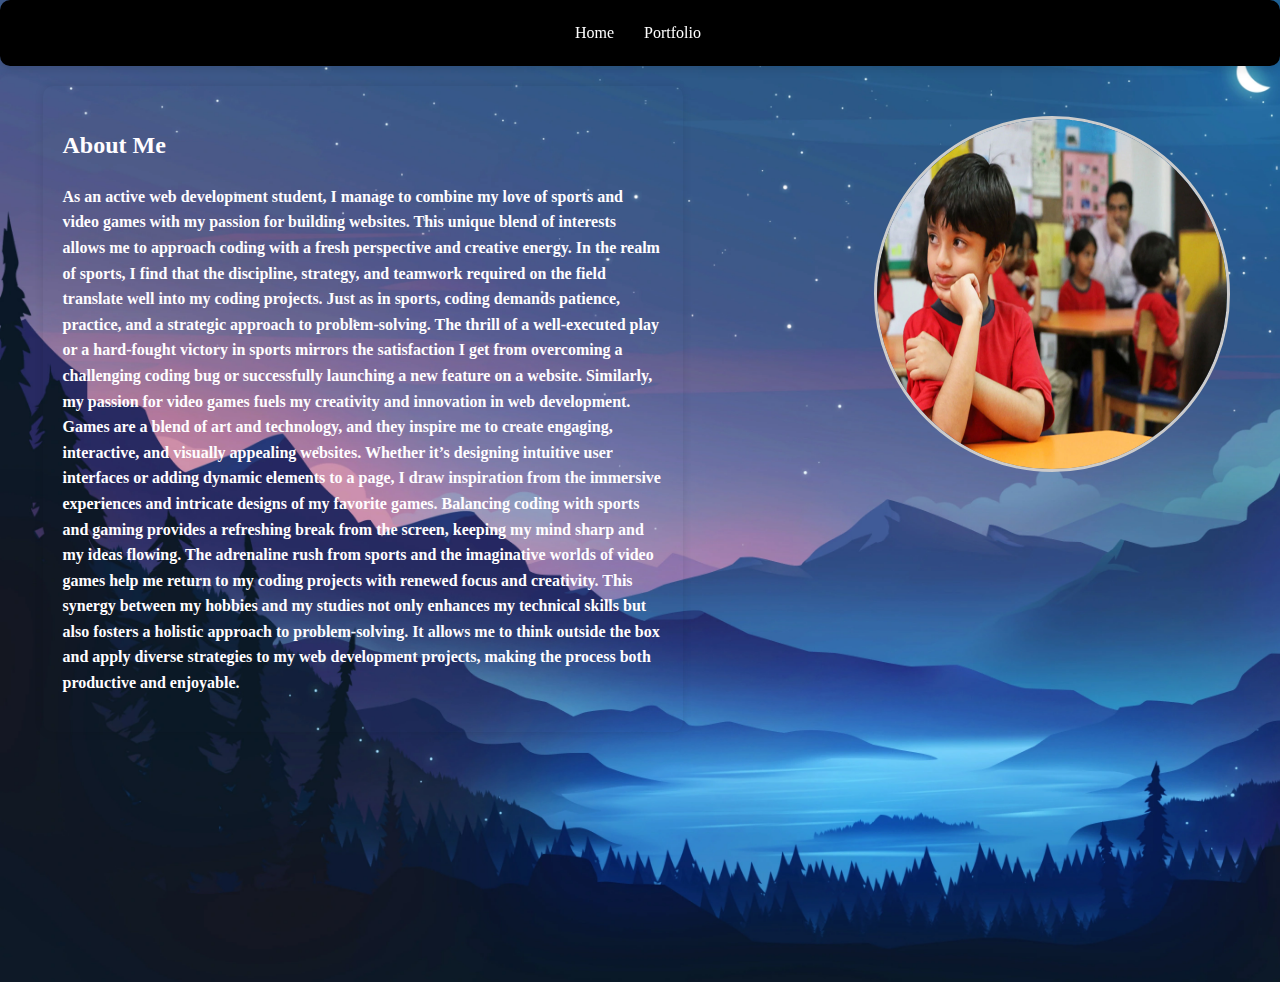
==== About.html @ f2779415 "Made a portfolio page and made a sticky header" ====
<!DOCTYPE html>
<html lang="en">
<head>
    <meta charset="UTF-8">
    <meta name="viewport" content="width=device-width, initial-scale=1.0">
    <title>My Portfolio</title>
    <link rel="stylesheet" href="About.css">
    <link rel="stylesheet" href="homepage.css">
    <link rel="icon" href="images/dxw.jpeg" type="jpeg">
</head>
<header class="sticky-header">
    <nav>
      <ul>
        <li><a href="index.html">Home</a></li>       
        <li><a href="tictactoe.html">Portfolio</a></li>
      </ul>
    </nav>
  </header>
  <body>



<body>

<div class="profile"></div>

    <div class="profile-pic-container">
        <img src="images/hamza.webp" class="profile-pic">
    </div>
    <div class="profile data">
        <section id="about" class="about">
            <h2>About Me</h2>
            <p><b>As an active web development student, I manage to combine my love of sports and video games with my passion for building websites. This unique blend of interests allows me to approach coding with a fresh perspective and creative energy.
    
                In the realm of sports, I find that the discipline, strategy, and teamwork required on the field translate well into my coding projects. Just as in sports, coding demands patience, practice, and a strategic approach to problem-solving. The thrill of a well-executed play or a hard-fought victory in sports mirrors the satisfaction I get from overcoming a challenging coding bug or successfully launching a new feature on a website.
                
                Similarly, my passion for video games fuels my creativity and innovation in web development. Games are a blend of art and technology, and they inspire me to create engaging, interactive, and visually appealing websites. Whether it’s designing intuitive user interfaces or adding dynamic elements to a page, I draw inspiration from the immersive experiences and intricate designs of my favorite games.
                
                Balancing coding with sports and gaming provides a refreshing break from the screen, keeping my mind sharp and my ideas flowing. The adrenaline rush from sports and the imaginative worlds of video games help me return to my coding projects with renewed focus and creativity.
                
                This synergy between my hobbies and my studies not only enhances my technical skills but also fosters a holistic approach to problem-solving. It allows me to think outside the box and apply diverse strategies to my web development projects, making the process both productive and enjoyable.</b> 
            </p>
        </section>    
    
        <h1 class="profile name"></h1>
        <p class="profile disc">

        </p>
    </div>


</div>
   
   

</body>
<script src="About.html"></script>


</html>
---- About.css ----
body {
    margin: 0;
    
    line-height: 1.6;
    background: #f0f0f0;
    color: rgb(255, 253, 255);
    justify-content: center;
    text-align: center;

}



.profile {
    display:flex ;
    justify-content: center;
    flex-direction: row;
    flex-wrap: nowrap;
    align-items: center;

}

text {
    font-family: 'Roboto', sans-serif;
    line-height: 1.6;
    color: rgb(255, 255, 255);
    justify-content: center;
    text-align: right;
    
    

}
.about {
    text-align: left;
    max-width: 600px;
    padding: 20px;
    border-radius: 10px;
    box-shadow: 0 0 10px rgba(0, 0, 0, 0.1);
    margin-right: 555px;
    margin-bottom: 250px;
   
}

.profile-pic-container {
    display: flex;
    justify-content: center;
    margin-bottom: 20px;

}

.profile-pic  {
    width: 350px;
    height: 350px;
    border-radius: 50%;
    overflow: hidden;
    border: 3px solid #ccc;
    background-image: url('images/hamza.webp');
    position: absolute ;
    right: 0;
    top: 50;
    margin-right: 50px;
    margin-top: 50px;
}

.sticky-header {
    position: -webkit-sticky; /* For Safari */
    position: sticky;
    top: 0;
    background-color: #333;
    color: white; /* Ensures text color is white */
    text-align: center;
    z-index: 1000;
    padding: 20px;
    display: flex;
    justify-content: space-between; /* Align items in a row */
    align-items: center;
    box-shadow: 0 4px 8px rgba(0, 0, 0, 0.1);
    background: rgb(0,0,0);
    border-radius: 10px;
}

.sticky-header nav ul {
    list-style: none;
    margin: 0;
    margin-left: 500px;
    display: flex;
}

.sticky-header nav ul li {
    margin: 0 15px;
}

.sticky-header nav ul li a {
    color: white; /* Ensures link text color is white */
    text-decoration: none;
    text-align: center;
}

main {
    padding: 20px;
}
---- homepage.css ----
body {
    background: rgb(194, 201, 205);
    background-image: url('images/4k code.webp');
    background-size:cover
}

.header {
    width: 100%;
    padding: 20px;
    background: rgb(0, 0, 0);
    display: flex;
    flex-direction: column;
    align-items: center;
    justify-content: center;
    color: rgb(0, 0, 0);
    box-shadow: 0 4px 8px rgba(0, 0, 0, 0.1);

}
        
.header nav ul {
    list-style: none;
    padding: 0;
    margin: 0;
    display: flex;
    gap: 20px;
}

.header nav ul li {
    margin: 0;
}

.header nav ul li a {
    color: rgb(61, 51, 51);
    text-decoration: none;
    font-size: 1.2em;
    transition: color 0.3s;
}

.header nav ul li a:hover {
    color: #ddd;
}

.header h1 {
    margin: 20px 0 0;
    font-size: 2.5em;
    font-weight: bold;
}

.container {
    display: flex;
    flex-direction: column;
    align-items: center;
    justify-content: center;
}

#myButton {
    padding: 10px 20px;
    font-size: 1.2em;
    color: white;
    background-color: #007bff;
    border: none;
    border-radius: 5px;
    cursor: pointer;
    transition: background-color 0.3s;
    margin-top: 20px;
}

#myButton:hover {
    background-color: #0056b3;
}

#message {
    margin-top: 20px;
    font-size: 1.5em;
}
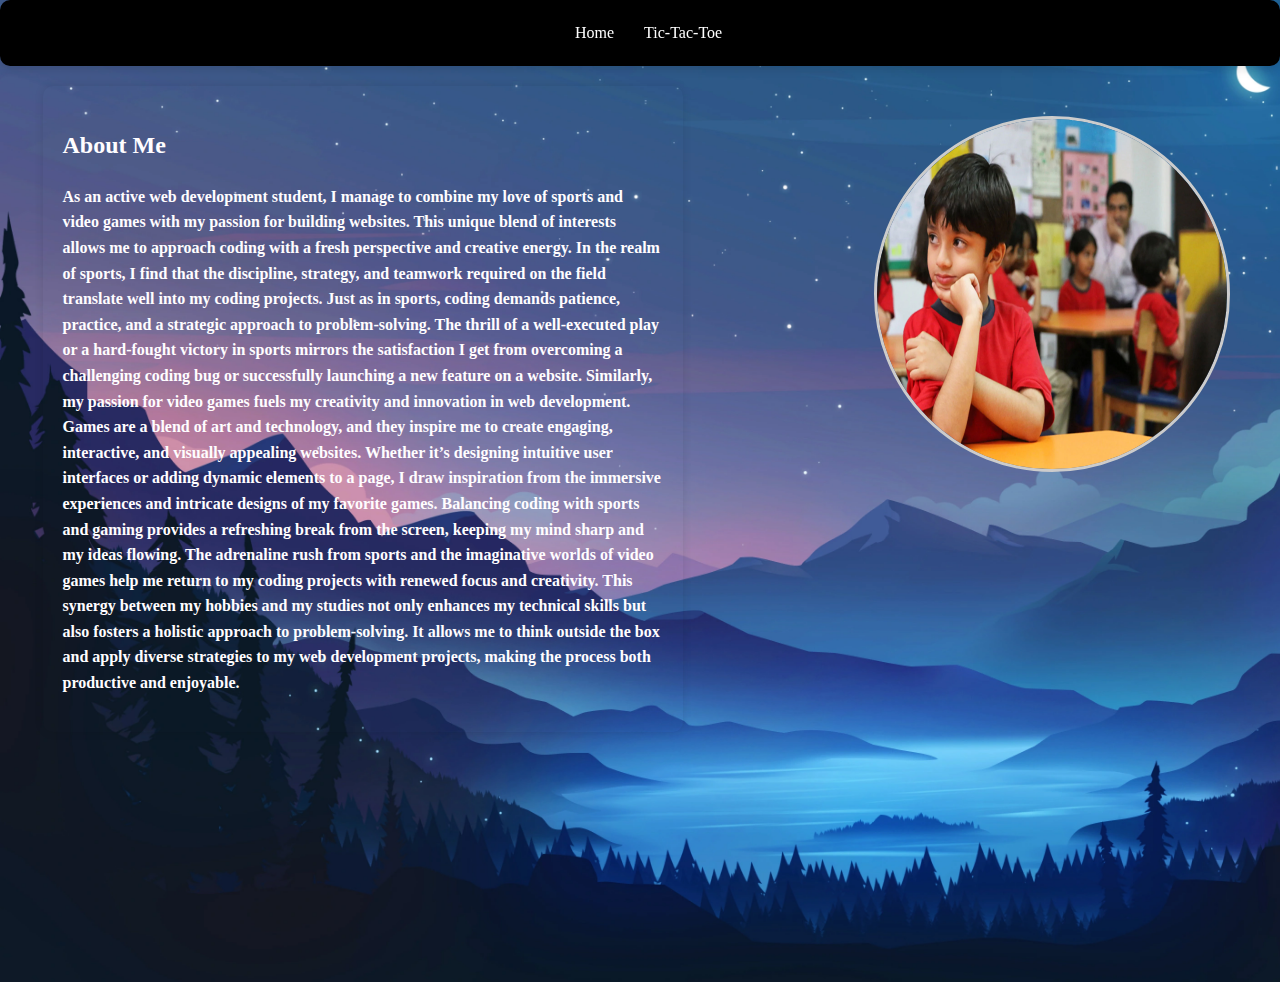
==== commit 9db4af88: "Made a reset button and showed the results aswell as who's turn is it" ====
--- a/About.html
+++ b/About.html
@@ -12,7 +12,7 @@
     <nav>
       <ul>
         <li><a href="index.html">Home</a></li>       
-        <li><a href="tictactoe.html">Portfolio</a></li>
+        <li><a href="tictactoe.html">Tic-Tac-Toe</a></li>
       </ul>
     </nav>
   </header>
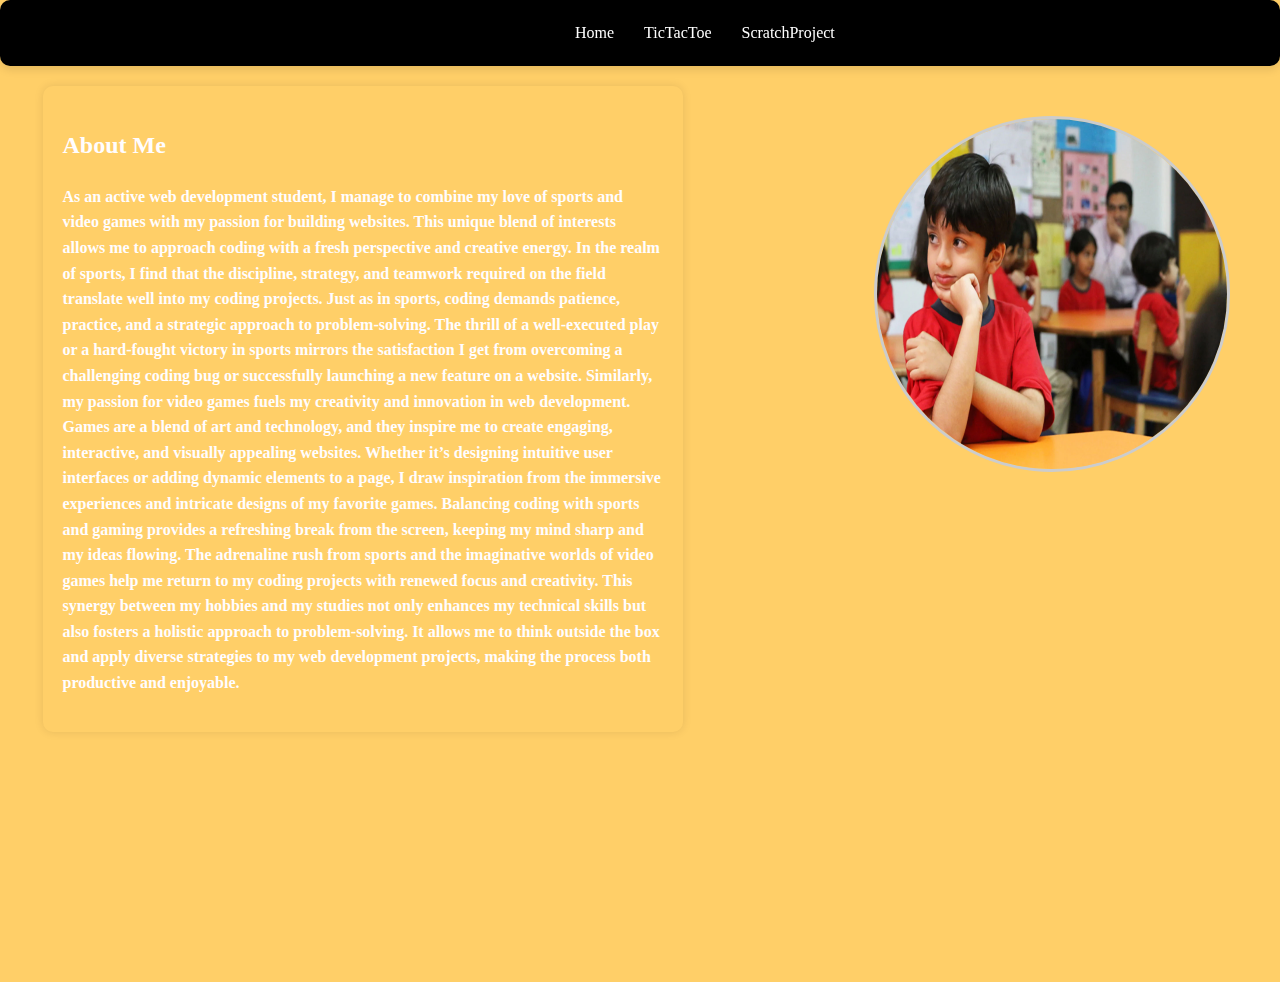
==== commit b12f10fe: "Made the scratch page more neat . Made 1 page for the headers. Made a sratch projects page" ====
--- a/About.html
+++ b/About.html
@@ -3,20 +3,20 @@
 <head>
     <meta charset="UTF-8">
     <meta name="viewport" content="width=device-width, initial-scale=1.0">
-    <title>My Portfolio</title>
+    <title>Tic-Tac-Toe</title>
     <link rel="stylesheet" href="About.css">
-    <link rel="stylesheet" href="homepage.css">
-    <link rel="icon" href="images/dxw.jpeg" type="jpeg">
+    <link rel="icon" href="images/dxw.jpeg" type="jpeg"> <!-- Favicon link -->
+    <link rel="stylesheet" href="header.css">
 </head>
 <header class="sticky-header">
-    <nav>
-      <ul>
-        <li><a href="index.html">Home</a></li>       
-        <li><a href="tictactoe.html">Tic-Tac-Toe</a></li>
-      </ul>
-    </nav>
-  </header>
-  <body>
+  <nav>
+    <ul>
+      <li><a href="index.html">Home</a></li>       
+      <li><a href="tictactoe.html">TicTacToe</a></li>
+      <li><a href="scratchp.html">ScratchProject</a></li>
+    </ul>
+  </nav>
+</header>
 
 
 
@@ -54,7 +54,7 @@
    
 
 </body>
-<script src="About.html"></script>
+<script src="About.js"></script>
 
 
 </html> 
--- a/About.css
+++ b/About.css
@@ -2,7 +2,7 @@
     margin: 0;
     
     line-height: 1.6;
-    background: #f0f0f0;
+    background: rgb(255, 207, 104);
     color: rgb(255, 253, 255);
     justify-content: center;
     text-align: center;
@@ -61,41 +61,3 @@
     margin-right: 50px;
     margin-top: 50px;
 }
-
-.sticky-header {
-    position: -webkit-sticky; /* For Safari */
-    position: sticky;
-    top: 0;
-    background-color: #333;
-    color: white; /* Ensures text color is white */
-    text-align: center;
-    z-index: 1000;
-    padding: 20px;
-    display: flex;
-    justify-content: space-between; /* Align items in a row */
-    align-items: center;
-    box-shadow: 0 4px 8px rgba(0, 0, 0, 0.1);
-    background: rgb(0,0,0);
-    border-radius: 10px;
-}
-
-.sticky-header nav ul {
-    list-style: none;
-    margin: 0;
-    margin-left: 500px;
-    display: flex;
-}
-
-.sticky-header nav ul li {
-    margin: 0 15px;
-}
-
-.sticky-header nav ul li a {
-    color: white; /* Ensures link text color is white */
-    text-decoration: none;
-    text-align: center;
-}
-
-main {
-    padding: 20px;
-}--- a/header.css
+++ b/header.css
@@ -0,0 +1,34 @@
+.sticky-header {
+    position: -webkit-sticky; /* For Safari */
+    position: sticky;
+    top: 0;
+    background-color: #333;
+    color: white; /* Ensures text color is white */
+    text-align: center;
+    z-index: 1000;
+    padding: 20px;
+    display: flex;
+    justify-content: space-between; /* Align items in a row */
+    align-items: center;
+    box-shadow: 0 4px 8px rgba(0, 0, 0, 0.1);
+    background: rgb(0,0,0);
+    border-radius: 10px;
+}
+
+.sticky-header nav ul {
+    list-style: none;
+    margin: 0;
+    display: flex;
+}
+
+.sticky-header nav ul li {
+    margin: 0 15px;
+}
+
+.sticky-header nav ul li a {
+    color: white; /* Ensures link text color is white */
+    text-decoration: none;
+    text-align: center;
+    margin-left: 500px;
+    margin-right: -500px; 
+} 